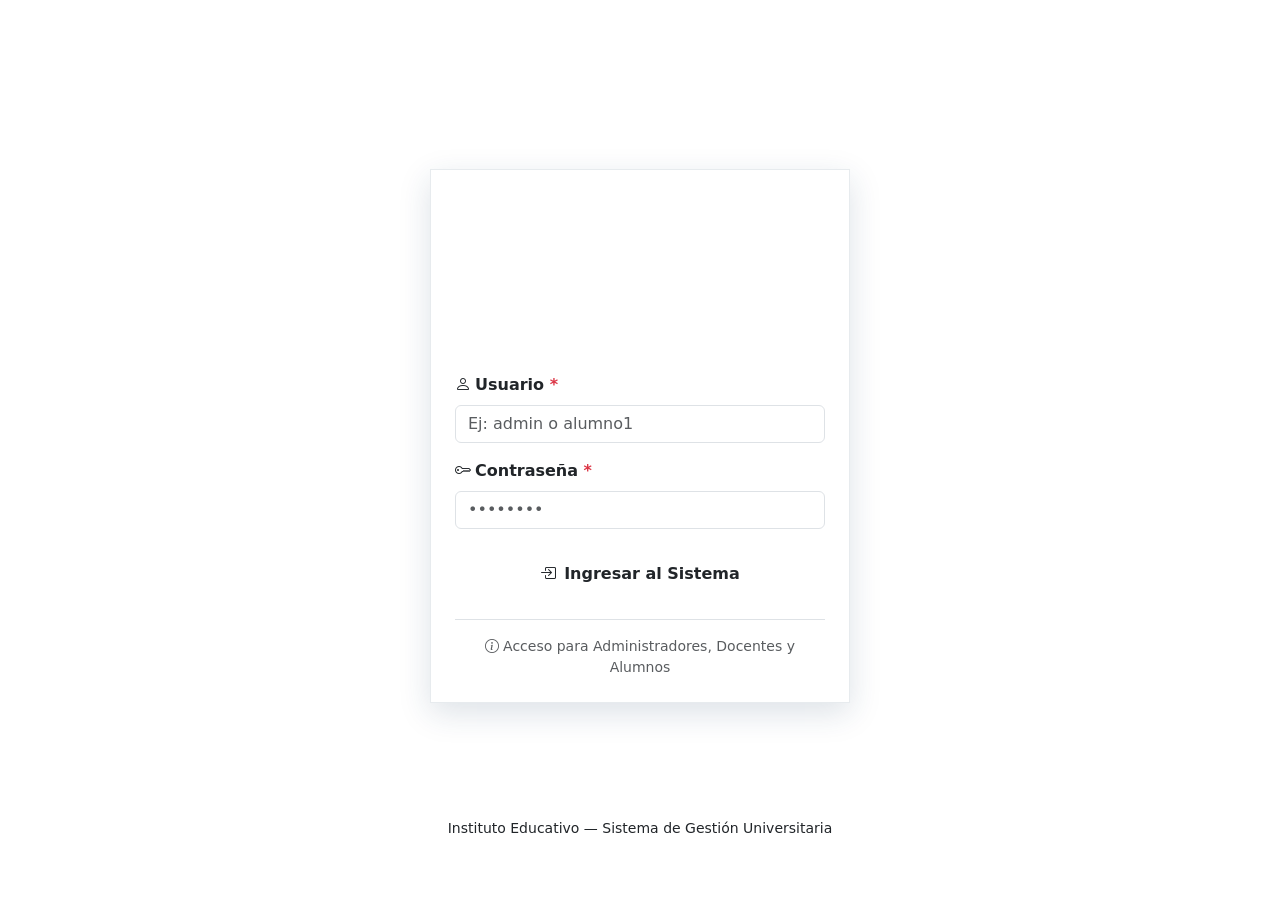
==== src/main/resources/static/login.html @ 08d14bdd "commit" ====
<!DOCTYPE html>
<html lang="es">
<head>
  <meta charset="UTF-8" />
  <meta name="viewport" content="width=device-width, initial-scale=1.0" />
  <title>Acceso al Sistema — Instituto Educativo</title>
  <!-- Bootstrap 5 CSS -->
  <link rel="stylesheet" href="https://cdn.jsdelivr.net/npm/bootstrap@5.3.3/dist/css/bootstrap.min.css" />
  <!-- Bootstrap Icons -->
  <link rel="stylesheet" href="https://cdn.jsdelivr.net/npm/bootstrap-icons@1.11.3/font/bootstrap-icons.css" />
  <!-- Font Awesome -->
  <link rel="stylesheet" href="https://cdnjs.cloudflare.com/ajax/libs/font-awesome/6.5.2/css/all.min.css" />
  <!-- Estilos propios -->
  <link rel="stylesheet" href="css/styles.css" />
  <style>
    .login-container {
      min-height: calc(100vh - 140px);
      display: flex;
      align-items: center;
      justify-content: center;
    }
    .login-card {
      max-width: 420px;
      width: 100%;
      border-radius: var(--radius);
      box-shadow: 0 10px 30px rgba(26,58,92,0.15);
      border: 1px solid rgba(26,58,92,0.1);
    }
    .login-header {
      background: linear-gradient(135deg, var(--primary) 0%, var(--primary-light) 100%);
      color: white;
      padding: 2rem 1.5rem;
      border-radius: var(--radius) var(--radius) 0 0;
      text-align: center;
    }
  </style>
</head>
<body>

  <!-- ===== NAVBAR ===== -->
  <nav class="navbar navbar-expand-lg navbar-dark navbar-universidad">
    <div class="container">
      <a class="navbar-brand d-flex align-items-center gap-2" href="index.html">
        <i class="fa-solid fa-graduation-cap fs-4"></i>
        <span>Instituto Educativo</span>
      </a>
      <div class="ms-auto" id="navbar-user-info"></div>
    </div>
  </nav>

  <main class="login-container py-5">
    <div class="container d-flex justify-content-center">
      <div class="card login-card">
        <div class="login-header">
          <i class="fa-solid fa-user-lock fa-3x mb-2"></i>
          <h3 class="fw-bold mb-1">Iniciar Sesión</h3>
          <p class="small mb-0 opacity-75">Ingrese sus credenciales para acceder</p>
        </div>
        <div class="card-body p-4">
          <div id="login-alert"></div>

          <form id="form-login" novalidate>
            <div class="mb-3">
              <label class="form-label fw-semibold" for="username">
                <i class="bi bi-person me-1"></i>Usuario <span class="text-danger">*</span>
              </label>
              <input type="text" id="username" class="form-control" placeholder="Ej: admin o alumno1" required autocomplete="username" />
              <div class="invalid-feedback">Por favor ingrese su nombre de usuario.</div>
            </div>

            <div class="mb-4">
              <label class="form-label fw-semibold" for="password">
                <i class="bi bi-key me-1"></i>Contraseña <span class="text-danger">*</span>
              </label>
              <input type="password" id="password" class="form-control" placeholder="••••••••" required autocomplete="current-password" />
              <div class="invalid-feedback">Por favor ingrese su contraseña.</div>
            </div>

            <button type="submit" class="btn btn-primary-custom w-100 py-2 fw-semibold">
              <i class="bi bi-box-arrow-in-right me-2"></i>Ingresar al Sistema
            </button>
          </form>

          <div class="mt-4 pt-3 border-top text-center text-muted small">
            <div><i class="bi bi-info-circle me-1"></i>Acceso para Administradores, Docentes y Alumnos</div>
          </div>
        </div>
      </div>
    </div>
  </main>

  <footer>
    <div class="container text-center">
      <small>Instituto Educativo &mdash; Sistema de Gestión Universitaria</small>
    </div>
  </footer>

  <script src="https://cdn.jsdelivr.net/npm/bootstrap@5.3.3/dist/js/bootstrap.bundle.min.js"></script>
  <script src="js/api.js"></script>
  <script>
    // Si ya está logueado, redirigir al index
    if (AuthAPI.isLoggedIn()) {
      window.location.href = 'index.html';
    }

    document.getElementById('form-login').addEventListener('submit', async (e) => {
      e.preventDefault();
      const alertEl = document.getElementById('login-alert');
      alertEl.innerHTML = '';

      const username = document.getElementById('username').value.trim();
      const password = document.getElementById('password').value;

      let valid = true;
      if (!username) {
        document.getElementById('username').classList.add('is-invalid');
        valid = false;
      } else {
        document.getElementById('username').classList.remove('is-invalid');
      }

      if (!password) {
        document.getElementById('password').classList.add('is-invalid');
        valid = false;
      } else {
        document.getElementById('password').classList.remove('is-invalid');
      }

      if (!valid) return;

      setLoading(true);
      try {
        const user = await AuthAPI.login(username, password);
        showAlert(alertEl, `¡Bienvenido/a, ${user.username}!`, 'success');
        setTimeout(() => {
          if (user.rol === 'ALUMNO' && user.idAlumno) {
            window.location.href = 'mi-situacion/mi-situacion.html';
          } else {
            window.location.href = 'index.html';
          }
        }, 800);
      } catch (err) {
        showAlert(alertEl, err.message, 'danger');
      } finally {
        setLoading(false);
      }
    });
  </script>
</body>
</html>
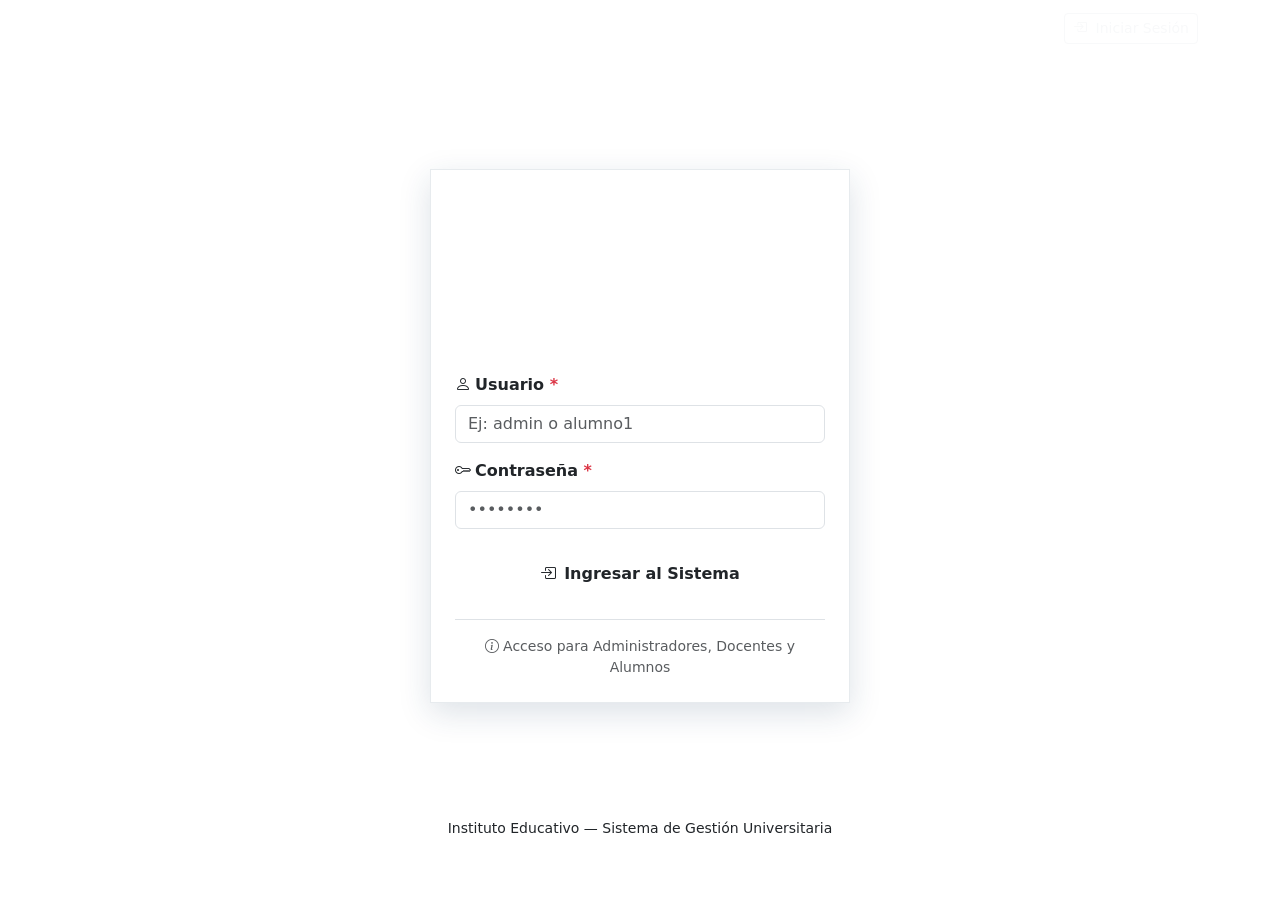
==== commit 231a9479: "commit" ====
--- a/src/main/resources/static/login.html
+++ b/src/main/resources/static/login.html
@@ -98,9 +98,13 @@
   <script src="https://cdn.jsdelivr.net/npm/bootstrap@5.3.3/dist/js/bootstrap.bundle.min.js"></script>
   <script src="js/api.js"></script>
   <script>
-    // Si ya está logueado, redirigir al index
+    // Si ya está logueado, redirigir según el rol
     if (AuthAPI.isLoggedIn()) {
-      window.location.href = 'index.html';
+      if (tieneRol('ALUMNO')) {
+        window.location.href = 'mi-situacion.html';
+      } else {
+        window.location.href = 'index.html';
+      }
     }
 
     document.getElementById('form-login').addEventListener('submit', async (e) => {
@@ -133,7 +137,7 @@
         const user = await AuthAPI.login(username, password);
         showAlert(alertEl, `¡Bienvenido/a, ${user.username}!`, 'success');
         setTimeout(() => {
-          if (user.rol === 'ALUMNO' && user.idAlumno) {
+          if (tieneRol('ALUMNO')) {
             window.location.href = 'mi-situacion/mi-situacion.html';
           } else {
             window.location.href = 'index.html';
